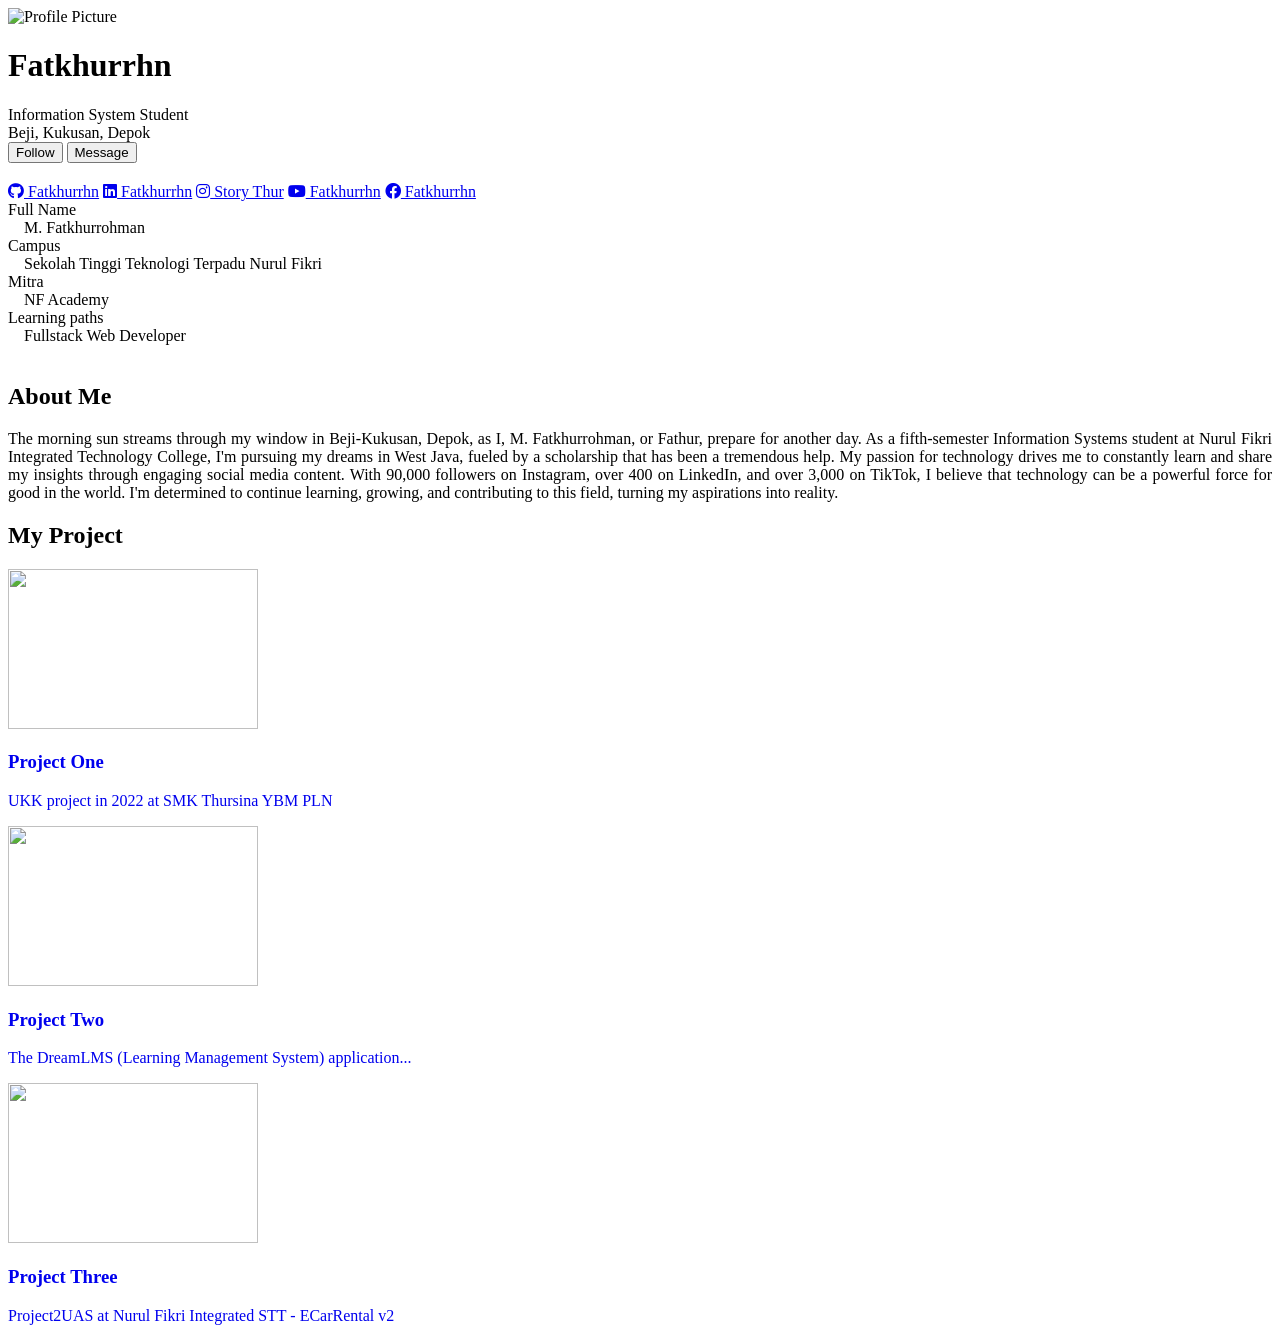
==== desain-web/p1/index.html @ 8cc1dfd5 "learn with NFA" ====
<!DOCTYPE html>
<html lang="en">
<head>
    <meta charset="UTF-8">
    <meta name="viewport" content="width=device-width, initial-scale=1.0">
    <link href="https://cdnjs.cloudflare.com/ajax/libs/font-awesome/6.0.0/css/all.min.css" rel="stylesheet">
    <link rel="stylesheet" href="css/style.css">
    <title>Web Profile</title>
</head>
<body>
    <div class="container">
        <div class="left-column">
            <div class="profile-card">
                <div class="profile-image">
                    <img src="https://i.ibb.co.com/KcSvZcm5/pp-1.png" alt="Profile Picture" style="width: 100%">
                </div>
                <h1 class="profile-title">Fatkhurrhn</h1>
                <div class="profile-subtitle">Information System Student</div>
                <div class="profile-location">Beji, Kukusan, Depok</div>
                <div class="button-group">
                    <button onclick="location.href = 'https://www.linkedin.com/in/fatkhurrhn/';" class="btn btn-primary">Follow</button>
                    <button onclick="location.href = 'https://wa.me/6282285512813'" class="btn btn-outline">Message</button>
                </div>
            </div>
            <div class="profile-card" style="margin-top: 20px; text-align: left; padding: 0;">
                <div class="social-links">
                    <a href="https://github.com/fatkhurrhn" class="social-link"><i class="fab fa-github"></i> Fatkhurrhn</a>
                    <a href="https://www.linkedin.com/in/fatkhurrhn/" class="social-link"><i class="fab fa-linkedin"></i> Fatkhurrhn</a>
                    <a href="https://www.instagram.com/story.thur/" class="social-link"><i class="fab fa-instagram"></i> Story Thur</a>
                    <a href="#" class="social-link"><i class="fab fa-youtube"></i> Fatkhurrhn</a>
                    <a href="#" class="social-link"><i class="fab fa-facebook"></i> Fatkhurrhn</a>
                </div>
            </div>
        </div>
        <div class="right-column">
            <div class="details-card">
                <div class="detail-row">
                    <div class="detail-label">Full Name</div>
                    <div class="detail-value">&nbsp; &nbsp; M. Fatkhurrohman</div>
                </div>
                <div class="detail-row">
                    <div class="detail-label">Campus</div>
                    <div class="detail-value">&nbsp; &nbsp; Sekolah Tinggi Teknologi Terpadu Nurul Fikri </div>
                </div>
                <div class="detail-row">
                    <div class="detail-label">Mitra</div>
                    <div class="detail-value">&nbsp; &nbsp; NF Academy</div>
                </div>
                <div class="detail-row">
                    <div class="detail-label">Learning paths</div>
                    <div class="detail-value">&nbsp; &nbsp; Fullstack Web Developer</div>
                </div>
            </div>
            <br>
            <div class="details-card">
                <h2 class="status-title">About Me</h2>
                <p style="text-align: justify;">The morning sun streams through my window in Beji-Kukusan, Depok, as I, M. Fatkhurrohman, or Fathur, prepare for another day. As a fifth-semester Information Systems student at Nurul Fikri Integrated Technology College, I'm pursuing my dreams in West Java, fueled by a scholarship that has been a tremendous help. My passion for technology drives me to constantly learn and share my insights through engaging social media content. With 90,000 followers on Instagram, over 400 on LinkedIn, and over 3,000 on TikTok, I believe that technology can be a powerful force for good in the world. I'm determined to continue learning, growing, and contributing to this field, turning my aspirations into reality.
                </p>
            </div>
            <div class="project-status">
                <h2 class="status-title">My Project</h2>
                <div class="portfolio-grid">
                    <div class="portfolio-card">
                        <div class="portfolio-image">
                            <img src="https://i.ibb.co.com/9kxLfjsd/ukk22.png" width="250px" height="160px" alt="">
                        </div>
                        <a href="https://github.com/fatkhurrhn/ukk22-PeduliDiri-TanpaDatabase" style="text-decoration: none;">
                            <div class="portfolio-content">
                                <h3 class="portfolio-title">Project One</h3>
                                <p class="portfolio-description">UKK project in 2022 at SMK Thursina YBM PLN</p>
                            </div>
                        </a>
                    </div>
                    <div class="portfolio-card">
                        <div class="portfolio-image">
                            <img src="https://i.ibb.co.com/ks4cFYWs/dreamlms.png" width="250px" height="160px" alt="">
                        </div>
                        <a href="https://github.com/fatkhurrhn/Projek_UAS_DreamsLMS" style="text-decoration: none;">
                            <div class="portfolio-content">
                                <h3 class="portfolio-title">Project Two</h3>
                                <p class="portfolio-description">The DreamLMS (Learning Management System) application...
                                </p>
                            </div>
                        </a>
                    </div>
                    <div class="portfolio-card">
                        <div class="portfolio-image">
                            <img src="https://i.ibb.co.com/v6LWsytn/ecarrental.png" width="250px" height="160px" alt="">
                        </div>
                        <a href="https://github.com/fatkhurrhn/E-CarRental-v2" style="text-decoration: none;">
                            <div class="portfolio-content">
                                <h3 class="portfolio-title">Project Three</h3>
                                <p class="portfolio-description">Project2UAS at Nurul Fikri Integrated STT - ECarRental v2
                                </p>
                            </div>
                        </a>
                    </div>
                </div>
            </div>
        </div>
    </div>
</body>
</html>
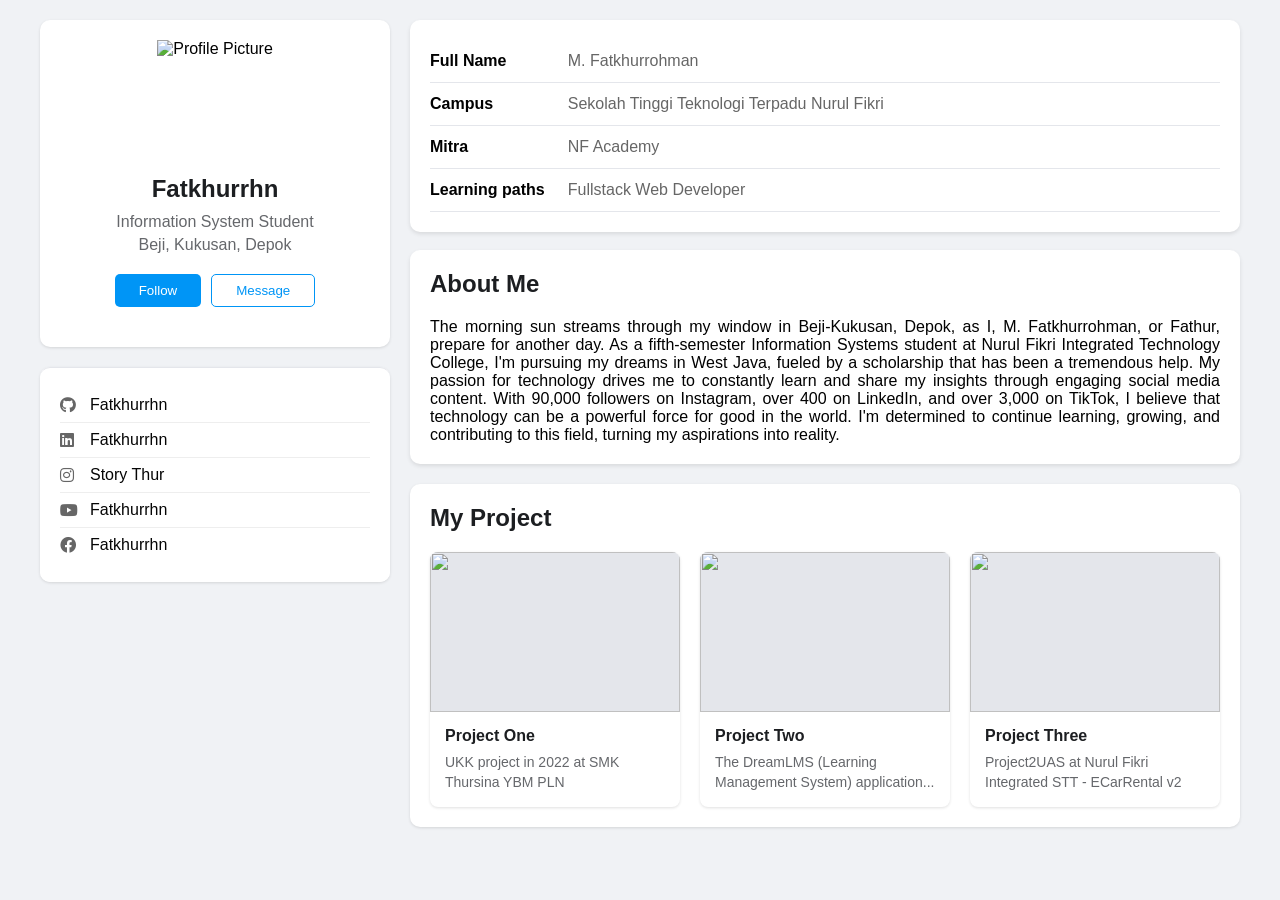
==== commit cfd92cd3: "update" ====
--- a/desain-web/p1/index.html
+++ b/desain-web/p1/index.html
@@ -4,8 +4,234 @@
     <meta charset="UTF-8">
     <meta name="viewport" content="width=device-width, initial-scale=1.0">
     <link href="https://cdnjs.cloudflare.com/ajax/libs/font-awesome/6.0.0/css/all.min.css" rel="stylesheet">
-    <link rel="stylesheet" href="css/style.css">
     <title>Web Profile</title>
+    <style>
+        
+
+.social-links {
+            background: white;
+            border-radius: 10px;
+            padding: 20px;
+            margin-top: 20px;
+        }
+
+        .social-link {
+            display: flex;
+            align-items: center;
+            padding: 10px;
+            border-bottom: 1px solid #eee;
+        }
+
+        .social-link:last-child {
+            border-bottom: none;
+        }
+
+        .social-link i {
+            width: 30px;
+            color: #666;
+        }
+        * {
+            margin: 0;
+            padding: 0;
+            box-sizing: border-box;
+            font-family: -apple-system, BlinkMacSystemFont, 'Segoe UI', Roboto, Oxygen, Ubuntu, Cantarell, sans-serif;
+        }
+
+        body {
+            background-color: #f0f2f5;
+            padding: 20px;
+        }
+
+        .container {
+            max-width: 1200px;
+            margin: 0 auto;
+            display: grid;
+            grid-template-columns: 350px 1fr;
+            gap: 20px;
+        }
+
+        .profile-card {
+            background: white;
+            border-radius: 10px;
+            padding: 20px;
+            text-align: center;
+            box-shadow: 0 1px 3px rgba(0,0,0,0.12);
+        }
+
+        .profile-image {
+            width: 120px;
+            height: 120px;
+            margin: 0 auto 15px;
+        }
+
+        .profile-title {
+            font-size: 24px;
+            margin-bottom: 10px;
+            color: #1c1e21;
+        }
+
+        .profile-subtitle {
+            color: #65676b;
+            margin-bottom: 5px;
+        }
+
+        .profile-location {
+            color: #65676b;
+            margin-bottom: 20px;
+        }
+
+        .button-group {
+            display: flex;
+            gap: 10px;
+            justify-content: center;
+            margin-bottom: 20px;
+        }
+
+        .btn {
+            padding: 8px 24px;
+            border-radius: 5px;
+            cursor: pointer;
+            font-weight: 500;
+        }
+
+        .btn-primary {
+            background-color: #0095f6;
+            color: white;
+            border: none;
+        }
+
+        .btn-outline {
+            border: 1px solid #0095f6;
+            color: #0095f6;
+            background-color: transparent;
+        }
+
+        .social-links {
+            margin-top: 20px;
+            border-top: 1px solid #e4e6eb;
+            padding: 20px;
+        }
+
+        .social-link {
+            display: flex;
+            align-items: center;
+            padding: 8px 0;
+            color: #050505;
+            text-decoration: none;
+        }
+
+        .social-link img {
+            width: 20px;
+            margin-right: 10px;
+        }
+
+        .details-card {
+            background: white;
+            border-radius: 10px;
+            padding: 20px;
+            box-shadow: 0 2px 4px rgba(0,0,0,0.1);
+        }
+
+        .detail-row {
+            display: flex;
+            padding: 12px 0;
+            border-bottom: 1px solid #e4e6eb;
+        }
+
+        .detail-label {
+            width: 120px;
+            font-weight: bold;
+        }
+
+        .detail-value {
+            color: #666;
+        }
+
+        .edit-btn {
+            background: #20c997;
+            color: white;
+            padding: 8px 20px;
+            border: none;
+            border-radius: 5px;
+            cursor: pointer;
+            margin-top: 20px;
+        }
+        
+
+        .project-status {
+            margin-top: 20px;
+            background: white;
+            border-radius: 10px;
+            padding: 20px;
+            box-shadow: 0 1px 3px rgba(0,0,0,0.12);
+        }
+
+        .portfolio-grid {
+            display: grid;
+            grid-template-columns: repeat(3, 1fr);
+            gap: 20px;
+            margin-top: 20px;
+        }
+
+        .portfolio-card {
+            background: white;
+            border-radius: 8px;
+            box-shadow: 0 1px 3px rgba(0,0,0,0.12);
+            overflow: hidden;
+        }
+
+        .portfolio-image {
+            width: 100%;
+            height: 160px;
+            background-color: #e4e6eb;
+        }
+
+        .portfolio-content {
+            padding: 15px;
+        }
+
+        .portfolio-title {
+            font-size: 16px;
+            font-weight: 600;
+            margin-bottom: 8px;
+            color: #1c1e21;
+        }
+
+        .portfolio-description {
+            font-size: 14px;
+            color: #65676b;
+            line-height: 1.4;
+        }
+
+        .status-title {
+            display: flex;
+            align-items: center;
+            gap: 8px;
+            margin-bottom: 20px;
+            color: #1c1e21;
+        }
+
+        .status-title span {
+            color: #00b894;
+            font-weight: normal;
+        }
+
+        @media (max-width: 768px) {
+            .container {
+                grid-template-columns: 1fr;
+            }
+            .portfolio-grid {
+                grid-template-columns: repeat(2, 1fr);
+            }
+        }
+
+        @media (max-width: 480px) {
+            .portfolio-grid {
+                grid-template-columns: 1fr;
+            }
+        }
+    
+    </style>
 </head>
 <body>
     <div class="container">
